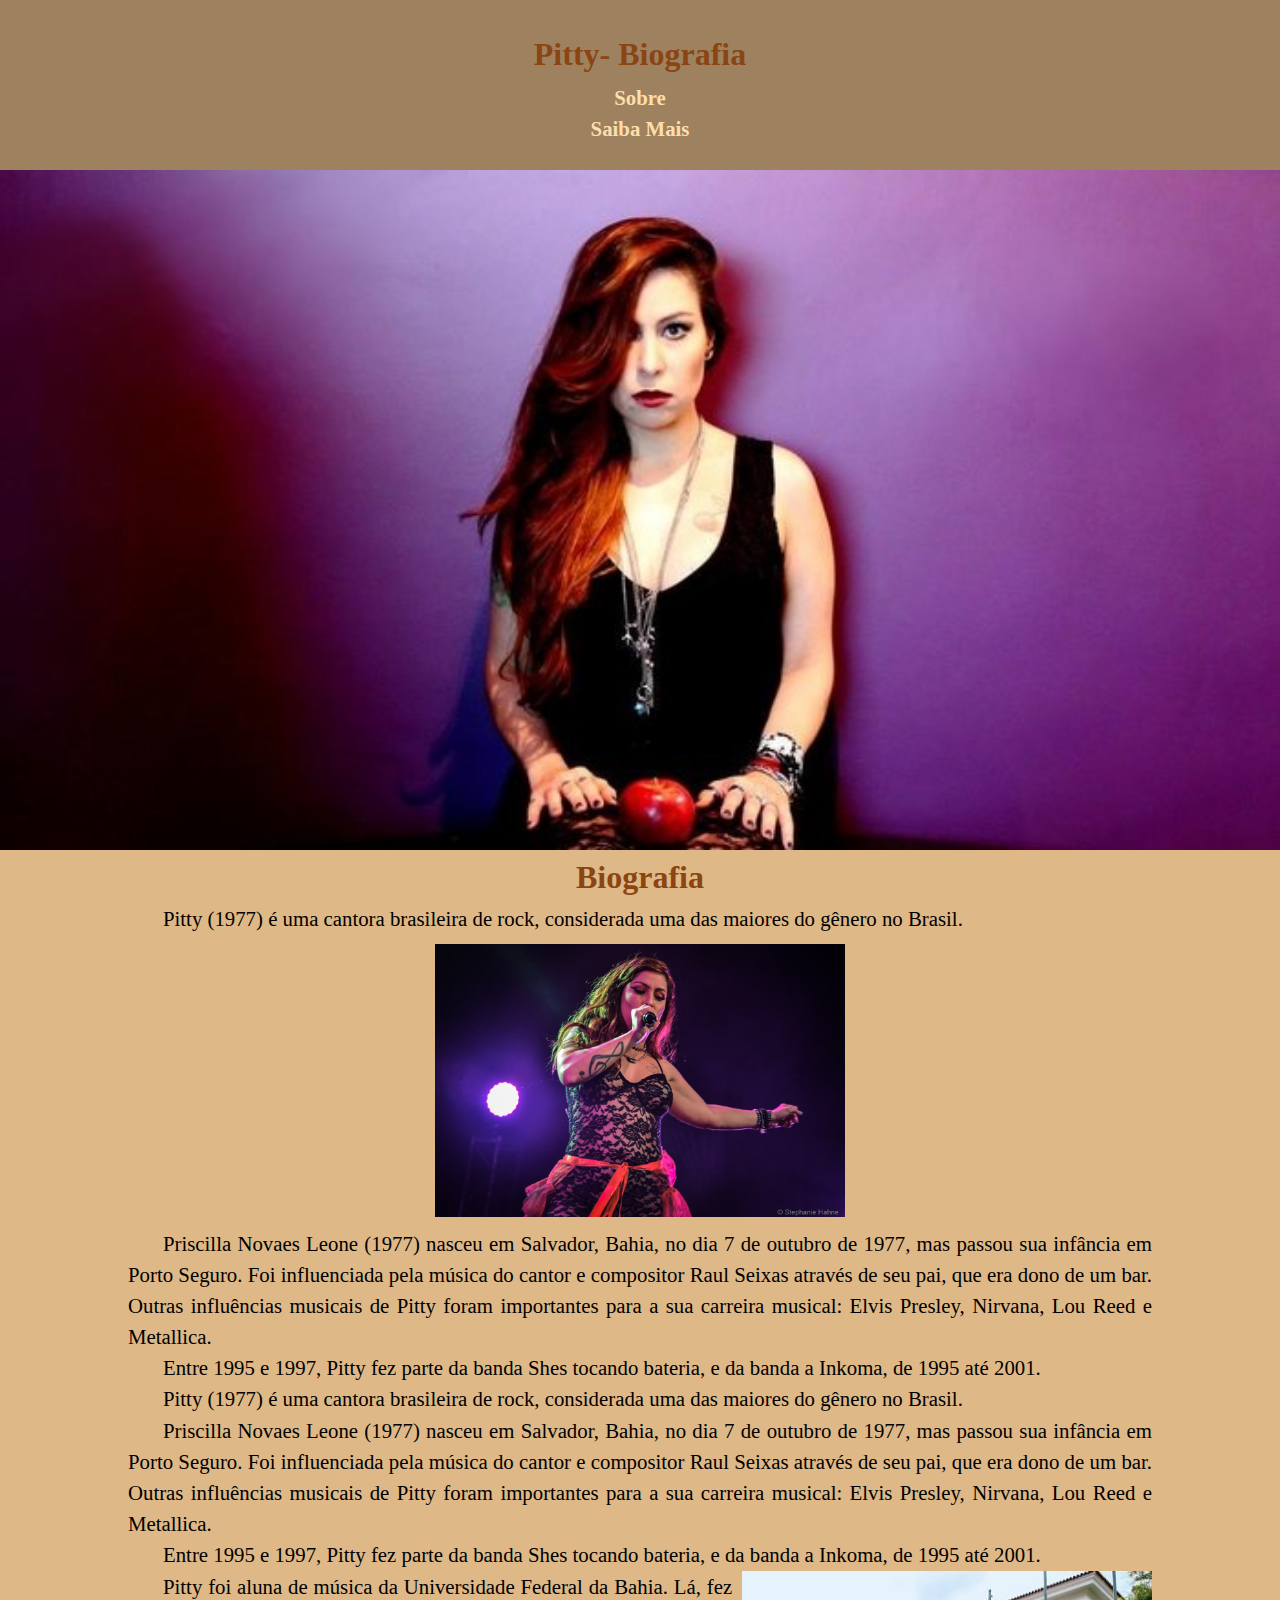
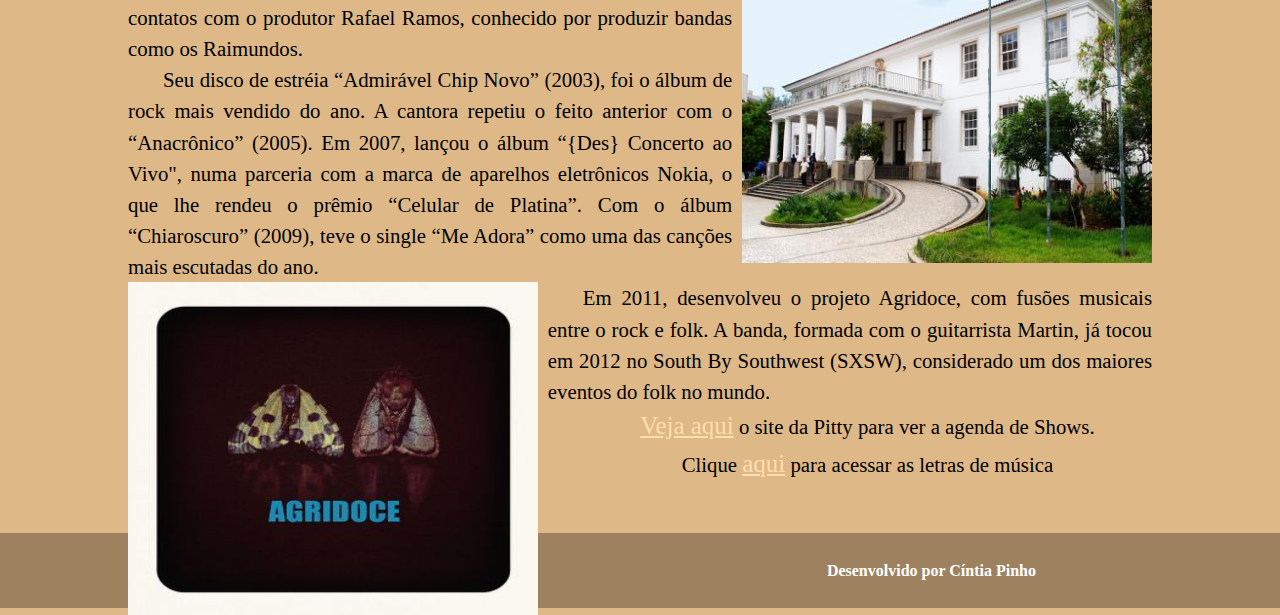
==== index.html @ f1aefda5 "autalizacaolink" ====
<html lang="pt-br">
    <head>
        <meta http-equiv="Content-Type" content="text/html;charset=UTF-8">
        <link rel="stylesheet" href="css/reset.css">
        <link rel="stylesheet" href="css/estilo.css">        
        <title>Pitty- Biografia</title>
    </head>
    <body>
        <header>
            <div class="menu">
                <div class="logo"> 
                    <h1>Pitty- Biografia</h1>
                </div>
                <div class="itens_menu">
                    <ul>                
                        <li><a href="#sobre">Sobre</a></li>
                        <li><a href="#veja_mais">Saiba Mais</a></li>
                    </ul>
                </div> 
            </div>                   
            <figure>
                <img class="img_topo" src="img/pitty1.jpg" alt="imagem da Pitty com fundo roxo">
            </figure>
        </header>
        <div class="container">
            <section id="sobre">
                <h1>Biografia</h1>
                <p>Pitty (1977) é uma cantora brasileira de rock, considerada uma das maiores do gênero no Brasil.</p>
                <figure id="foto">
                    <img class="img_corpo" src="img/pitty2.jpg" alt="pitty cantando">
                </figure>
                <p>Priscilla Novaes Leone (1977) nasceu em Salvador, Bahia, no dia 7 de outubro de 1977, mas passou sua infância em Porto Seguro. Foi influenciada pela música do cantor e compositor Raul Seixas através de seu pai, que era dono de um bar. Outras influências musicais de Pitty foram importantes para a sua carreira musical: Elvis Presley, Nirvana, Lou Reed e Metallica.</p>
                <p>Entre 1995 e 1997, Pitty fez parte da banda Shes tocando bateria, e da banda a Inkoma, de 1995 até 2001.</p>
                <p>Pitty (1977) é uma cantora brasileira de rock, considerada uma das maiores do gênero no Brasil.</p>
                <p>Priscilla Novaes Leone (1977) nasceu em Salvador, Bahia, no dia 7 de outubro de 1977, mas passou sua infância em Porto Seguro. Foi influenciada pela música do cantor e compositor Raul Seixas através de seu pai, que era dono de um bar. Outras influências musicais de Pitty foram importantes para a sua carreira musical: Elvis Presley, Nirvana, Lou Reed e Metallica.</p>
                <p>Entre 1995 e 1997, Pitty fez parte da banda Shes tocando bateria, e da banda a Inkoma, de 1995 até 2001.</p>
            </section>
            <section id="veja_mais">
                <figure id="foto">
                    <img class="img_direito" src="img/bahiafederal.jpg" alt="pitty cantando">
                </figure>
                <p>Pitty foi aluna de música da Universidade Federal da Bahia. Lá, fez contatos com o produtor Rafael Ramos, conhecido por produzir bandas como os Raimundos.</p>
                <p>Seu disco de estréia “Admirável Chip Novo” (2003), foi o álbum de rock mais vendido do ano. A cantora repetiu o feito anterior com o “Anacrônico” (2005). Em 2007, lançou o álbum “{Des} Concerto ao Vivo", numa parceria com a marca de aparelhos eletrônicos Nokia, o que lhe rendeu o prêmio “Celular de Platina”. Com o álbum “Chiaroscuro” (2009), teve o single “Me Adora” como uma das canções mais escutadas do ano.</p>
                <figure id="foto">
                    <img class="img_esquerdo" src="img/Agridoce.jpg" alt="pitty cantando">
                </figure>
                <p>Em 2011, desenvolveu o projeto Agridoce, com fusões musicais entre o rock e folk. A banda, formada com o guitarrista Martin, já tocou em 2012 no South By Southwest (SXSW), considerado um dos maiores eventos do folk no mundo.</p>
                <p class="center"><a href="https://www.pitty.com.br/">Veja aqui</a> o site da Pitty para ver a agenda de Shows.</p>
                <p class="center">                    
                    Clique <a href="letras.html">aqui</a> para acessar as letras de música
                </p>
            </section>
        </div>
    <footer>
        <p class="center">Desenvolvido por Cíntia Pinho</p>
    </footer>
    </body>    
</html>
---- css/estilo.css ----
html{
    scroll-behavior: smooth;
}

.menu{
    background-color: rgba(9, 7, 6, 0.3);       
    padding: 2%;
}

.itens_menu{
    text-align: center;
    line-height: 1.5;
}

.itens_menu a:link, .itens_menu a:visited{

    color: #FFDEAD;
    font-weight: bolder;
    font-size: 1.3em;
    text-decoration: none;
}

.itens_menu a:hover{
        padding: 0.8%;
        background-color: rgba(9, 7, 6, 0.3);
}

.itens_menu a:active {
    color: black;
}

#veja_mais a:link, #veja_mais a:visited{

    color: #FFDEAD;
    font-size: 1.2em;
    
}

body{
    background-color: #DEB887;
}

figure{

    text-align: center;
    

}

h1{
    color: #8B4513;
    font-size: 2em;
    padding-top: 1%;
    padding-bottom: 1%;
    font-weight: bold;
}

.img_topo{
    width: 100%;
    
}

.img_corpo{
    width: 40%;
    margin-top: 1%;
    margin-bottom: 1%;
}

.container{
    width: 80%;
    margin: auto;
}

.img_direito{
    float: right;
    width: 40%;
    padding-left: 1%;
}

.img_esquerdo{
    float: left;
    width: 40%;
    height: 37%;
    padding-right: 1%;
}

h1{
    text-align: center;
}

p{

font-size: 1.3em;
text-align: justify;
text-indent:35px;
line-height: 1.5;
}

.parag_letras > p{
    font-size: 1em;
    text-align: center;

}

.botao{
    width: 130px;
    height: 20px;
    background-color: black;
    padding: 1%;
    margin: auto;  
    margin-bottom: 2%; 
    margin-top: 2%;
}
footer{
    background-color: rgba(9, 7, 6, 0.3);
    padding-top: 2%;
    padding-bottom: 2%;
    margin-top: 4%;
}
footer p{    
    color: #fff;
    font-weight: bold;
    font-size: 1em;
}
.center{
    text-align: center;    
}
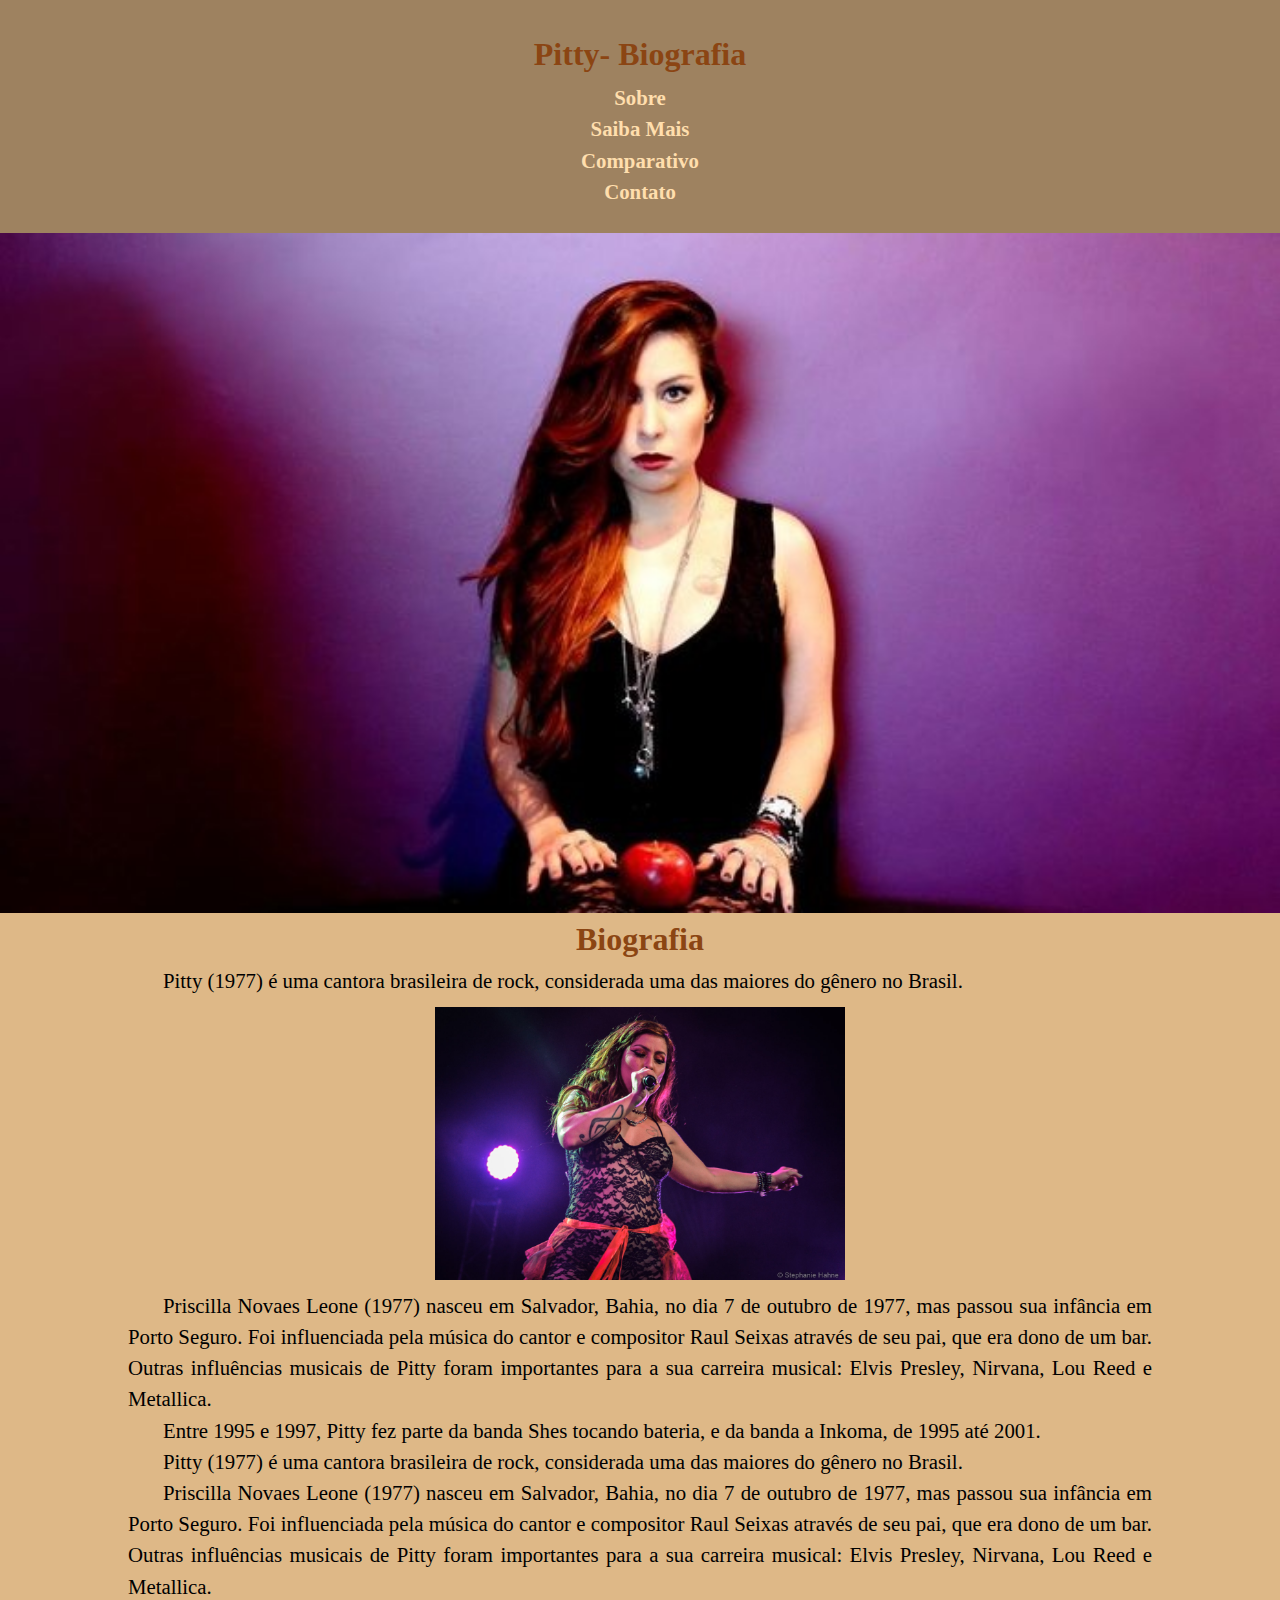
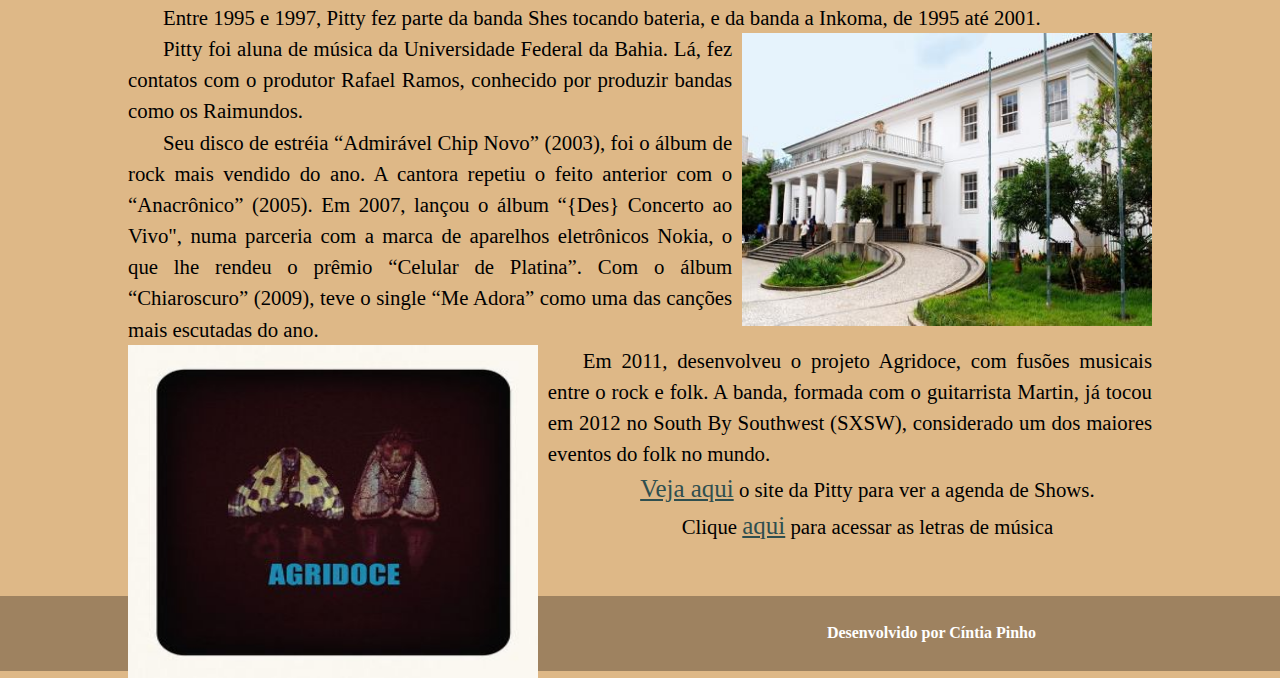
==== commit 70b2240d: "novas paginas" ====
--- a/index.html
+++ b/index.html
@@ -11,12 +11,14 @@
                 <div class="logo"> 
                     <h1>Pitty- Biografia</h1>
                 </div>
-                <div class="itens_menu">
+                <nav class="itens_menu">
                     <ul>                
                         <li><a href="#sobre">Sobre</a></li>
                         <li><a href="#veja_mais">Saiba Mais</a></li>
+                        <li><a href="tabela.html">Comparativo</a></li>
+                        <li><a href="contato.html">Contato</a></li>
                     </ul>
-                </div> 
+                </nav>  
             </div>                   
             <figure>
                 <img class="img_topo" src="img/pitty1.jpg" alt="imagem da Pitty com fundo roxo">
--- a/css/estilo.css
+++ b/css/estilo.css
@@ -22,8 +22,8 @@
 }
 
 .itens_menu a:hover{
-        padding: 0.8%;
-        background-color: rgba(9, 7, 6, 0.3);
+    padding: 0.8%;
+    background-color: rgba(9, 7, 6, 0.3);
 }
 
 .itens_menu a:active {
@@ -32,9 +32,12 @@
 
 #veja_mais a:link, #veja_mais a:visited{
 
-    color: #FFDEAD;
+    color: #2F4F4F;
     font-size: 1.2em;
     
+}
+#veja_mais a:hover{
+    color: #FFDEAD ;
 }
 
 body{
@@ -103,14 +106,35 @@
 
 }
 
-.botao{
+.botao {
     width: 130px;
     height: 20px;
-    background-color: black;
+    background-color:  rgba(9, 7, 6, 0.3);
     padding: 1%;
     margin: auto;  
     margin-bottom: 2%; 
     margin-top: 2%;
+    
+}
+
+.botao a:link, .botao a:visited {
+    color:	#2F4F4F;
+    text-decoration:none;
+    font-weight: bolder;
+
+
+}
+
+.botao a:hover{
+    color: black;
+    font-weight: bold;
+
+}
+
+.botao:hover {  
+    background-color: #FFDEAD;
+    color: black;
+    
 }
 footer{
     background-color: rgba(9, 7, 6, 0.3);
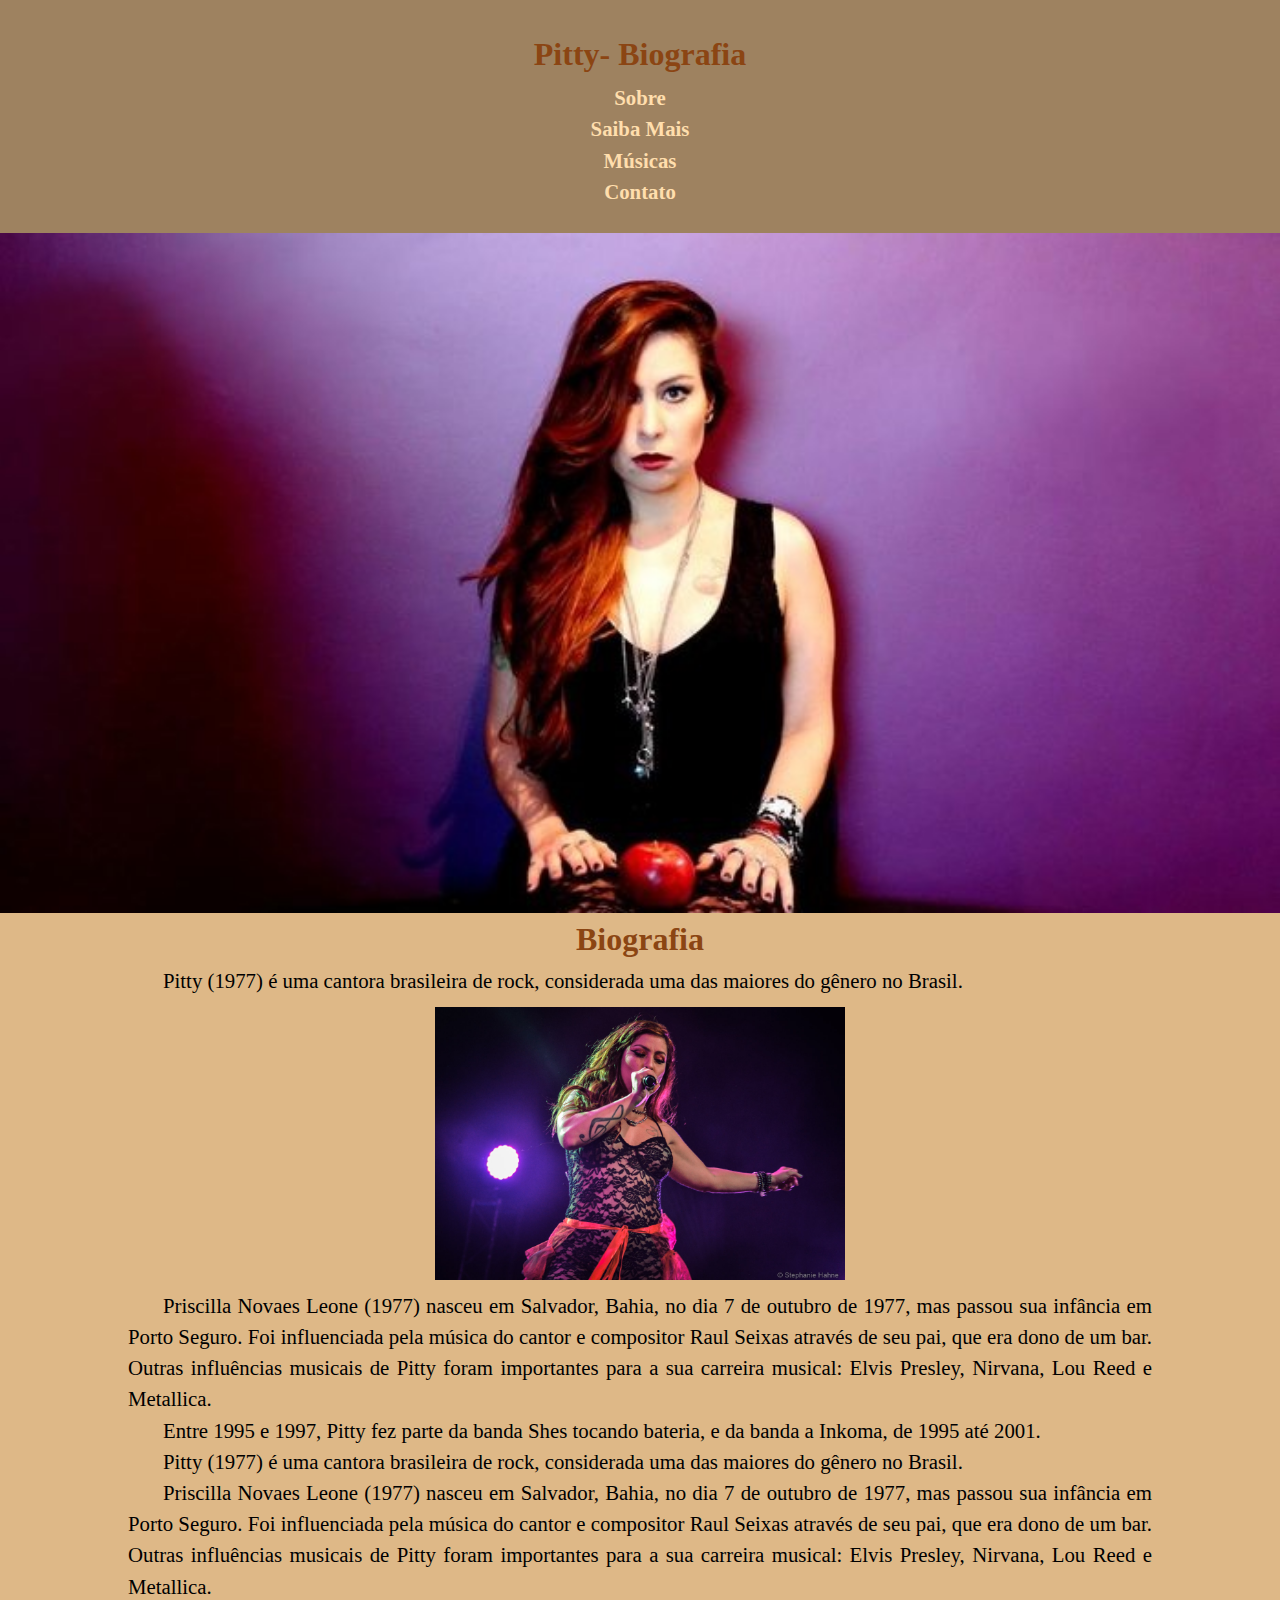
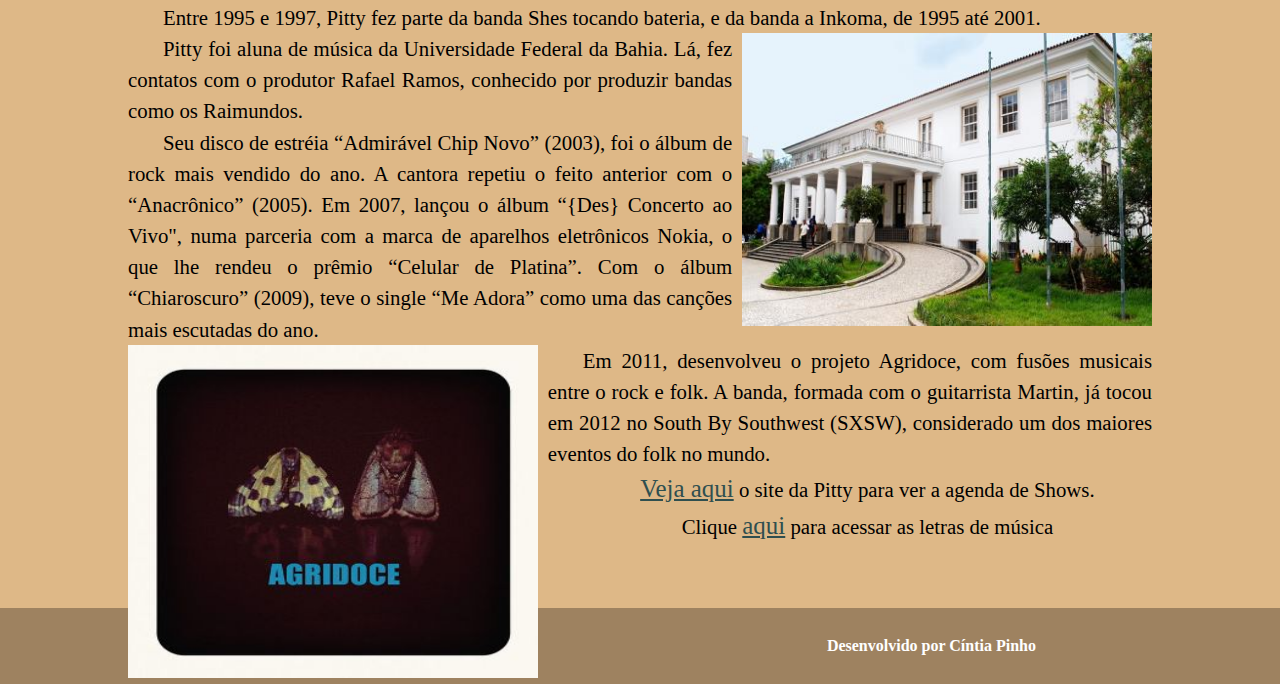
==== commit 3c121c21: "tabela" ====
--- a/index.html
+++ b/index.html
@@ -15,7 +15,7 @@
                     <ul>                
                         <li><a href="#sobre">Sobre</a></li>
                         <li><a href="#veja_mais">Saiba Mais</a></li>
-                        <li><a href="tabela.html">Comparativo</a></li>
+                        <li><a href="tabela.html">Músicas</a></li>
                         <li><a href="contato.html">Contato</a></li>
                     </ul>
                 </nav>  
--- a/css/estilo.css
+++ b/css/estilo.css
@@ -140,7 +140,7 @@
     background-color: rgba(9, 7, 6, 0.3);
     padding-top: 2%;
     padding-bottom: 2%;
-    margin-top: 4%;
+    margin-top: 5%;
 }
 footer p{    
     color: #fff;
@@ -151,6 +151,18 @@
     text-align: center;    
 }
 
+table{
+    border-collapse: collapse;
+    width: 100%;
+}
+
+td, th {
+    border: 10px ridge #8B4513; 
+    padding-top: 1% ;   
+    padding-bottom: 1%;
+
+}
 
 
 
+
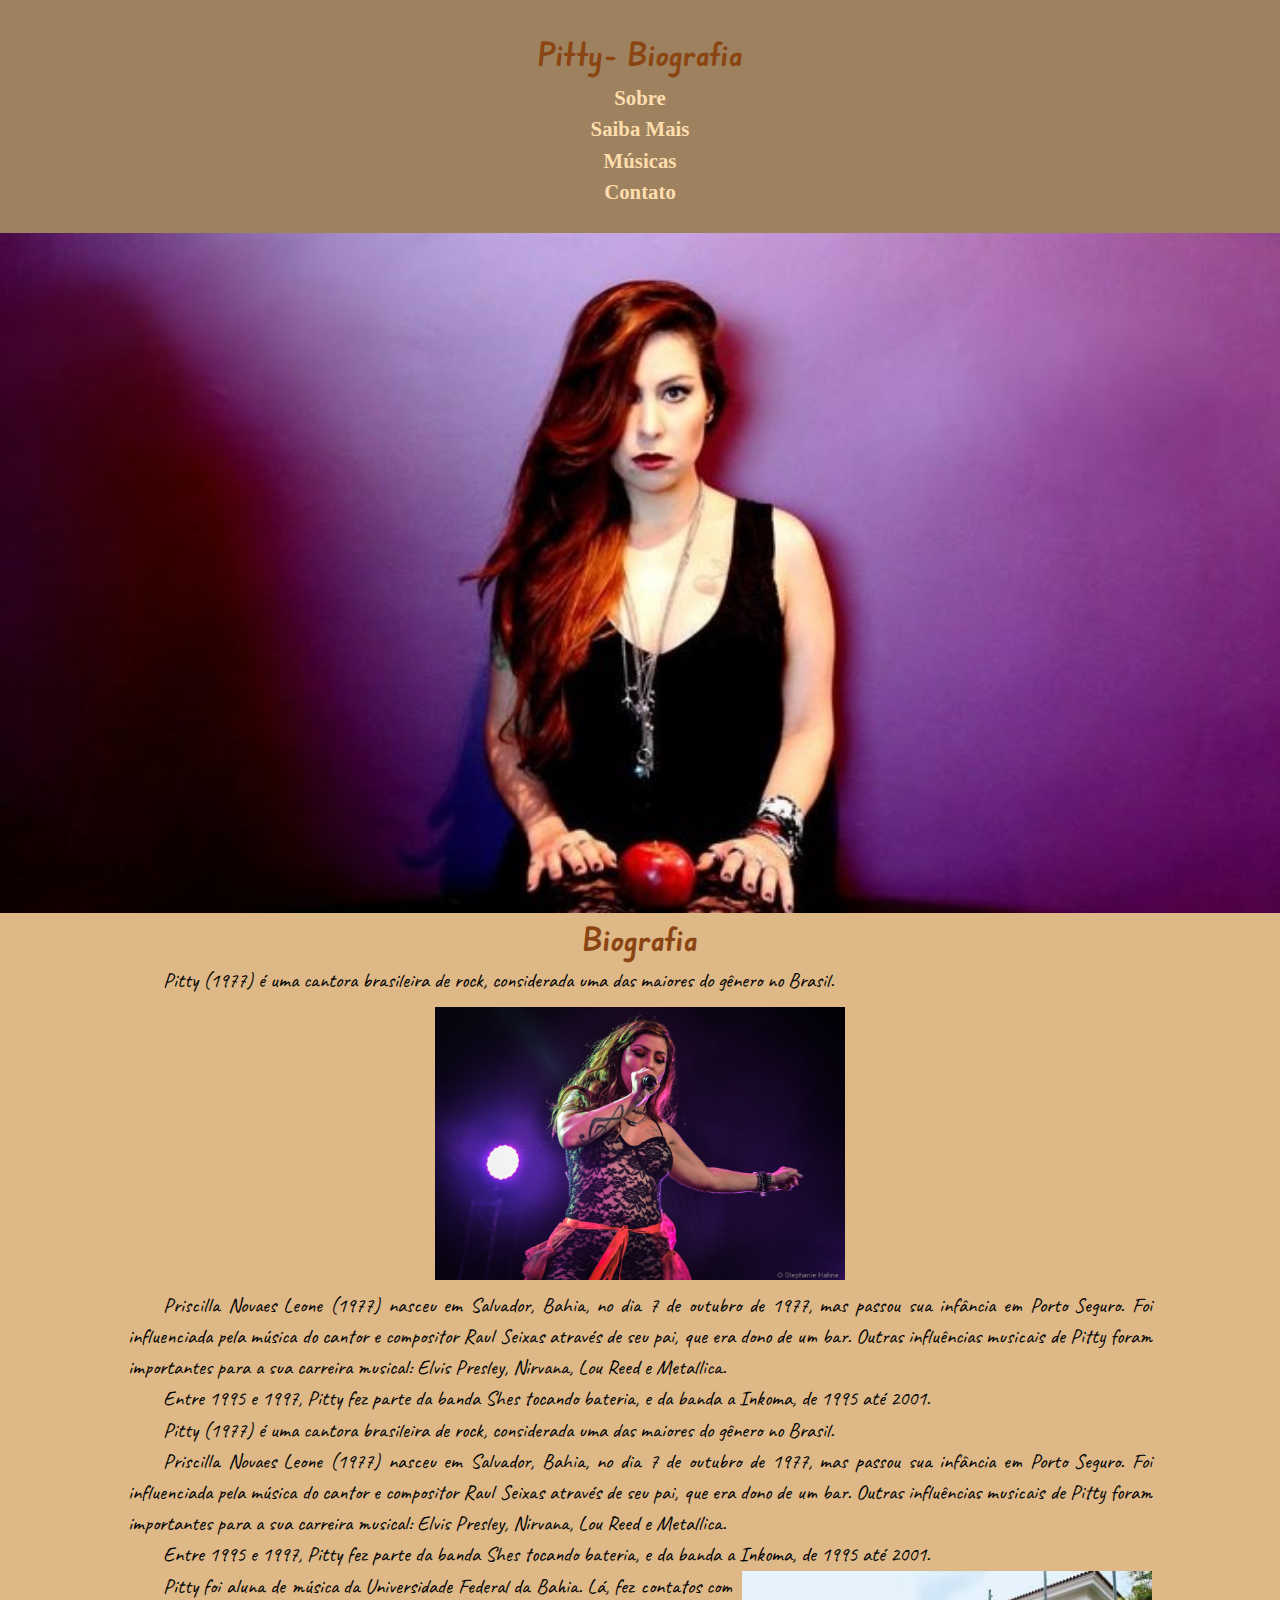
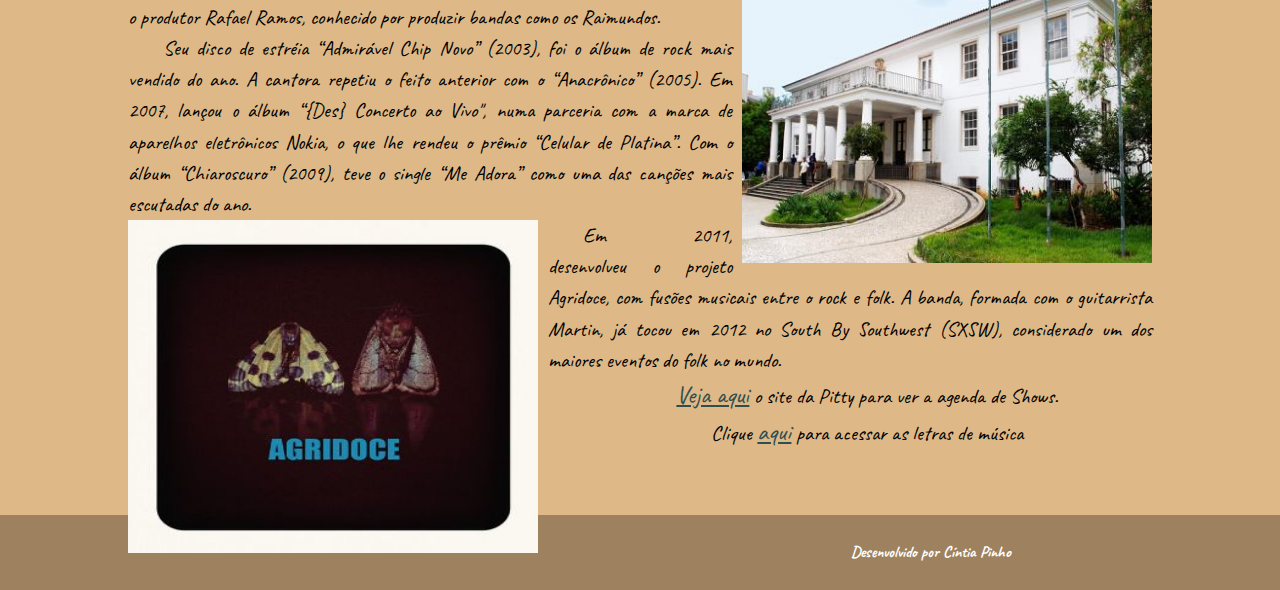
==== commit e4810296: "Add files via upload" ====
--- a/index.html
+++ b/index.html
@@ -2,7 +2,10 @@
     <head>
         <meta http-equiv="Content-Type" content="text/html;charset=UTF-8">
         <link rel="stylesheet" href="css/reset.css">
-        <link rel="stylesheet" href="css/estilo.css">        
+        <link rel="stylesheet" href="css/estilo.css"> 
+        <link rel="shortcut icon" href="img/favicon.ico" type="image/x-icon">     
+        <link href="https://fonts.googleapis.com/css2?family=Edu+NSW+ACT+Foundation&display=swap" rel="stylesheet">  
+        <link href="https://fonts.googleapis.com/css2?family=Caveat&family=Edu+NSW+ACT+Foundation&display=swap" rel="stylesheet">
         <title>Pitty- Biografia</title>
     </head>
     <body>
--- a/css/estilo.css
+++ b/css/estilo.css
@@ -2,6 +2,8 @@
 html{
     scroll-behavior: smooth;
 }
+
+
 
 .menu{
     background-color: rgba(9, 7, 6, 0.3);       
@@ -57,6 +59,7 @@
     padding-top: 1%;
     padding-bottom: 1%;
     font-weight: bold;
+    font-family: 'Edu NSW ACT Foundation', cursive;
 }
 
 .img_topo{
@@ -98,6 +101,7 @@
 text-align: justify;
 text-indent:35px;
 line-height: 1.5;
+font-family: 'Caveat', cursive;
 }
 
 .parag_letras > p{
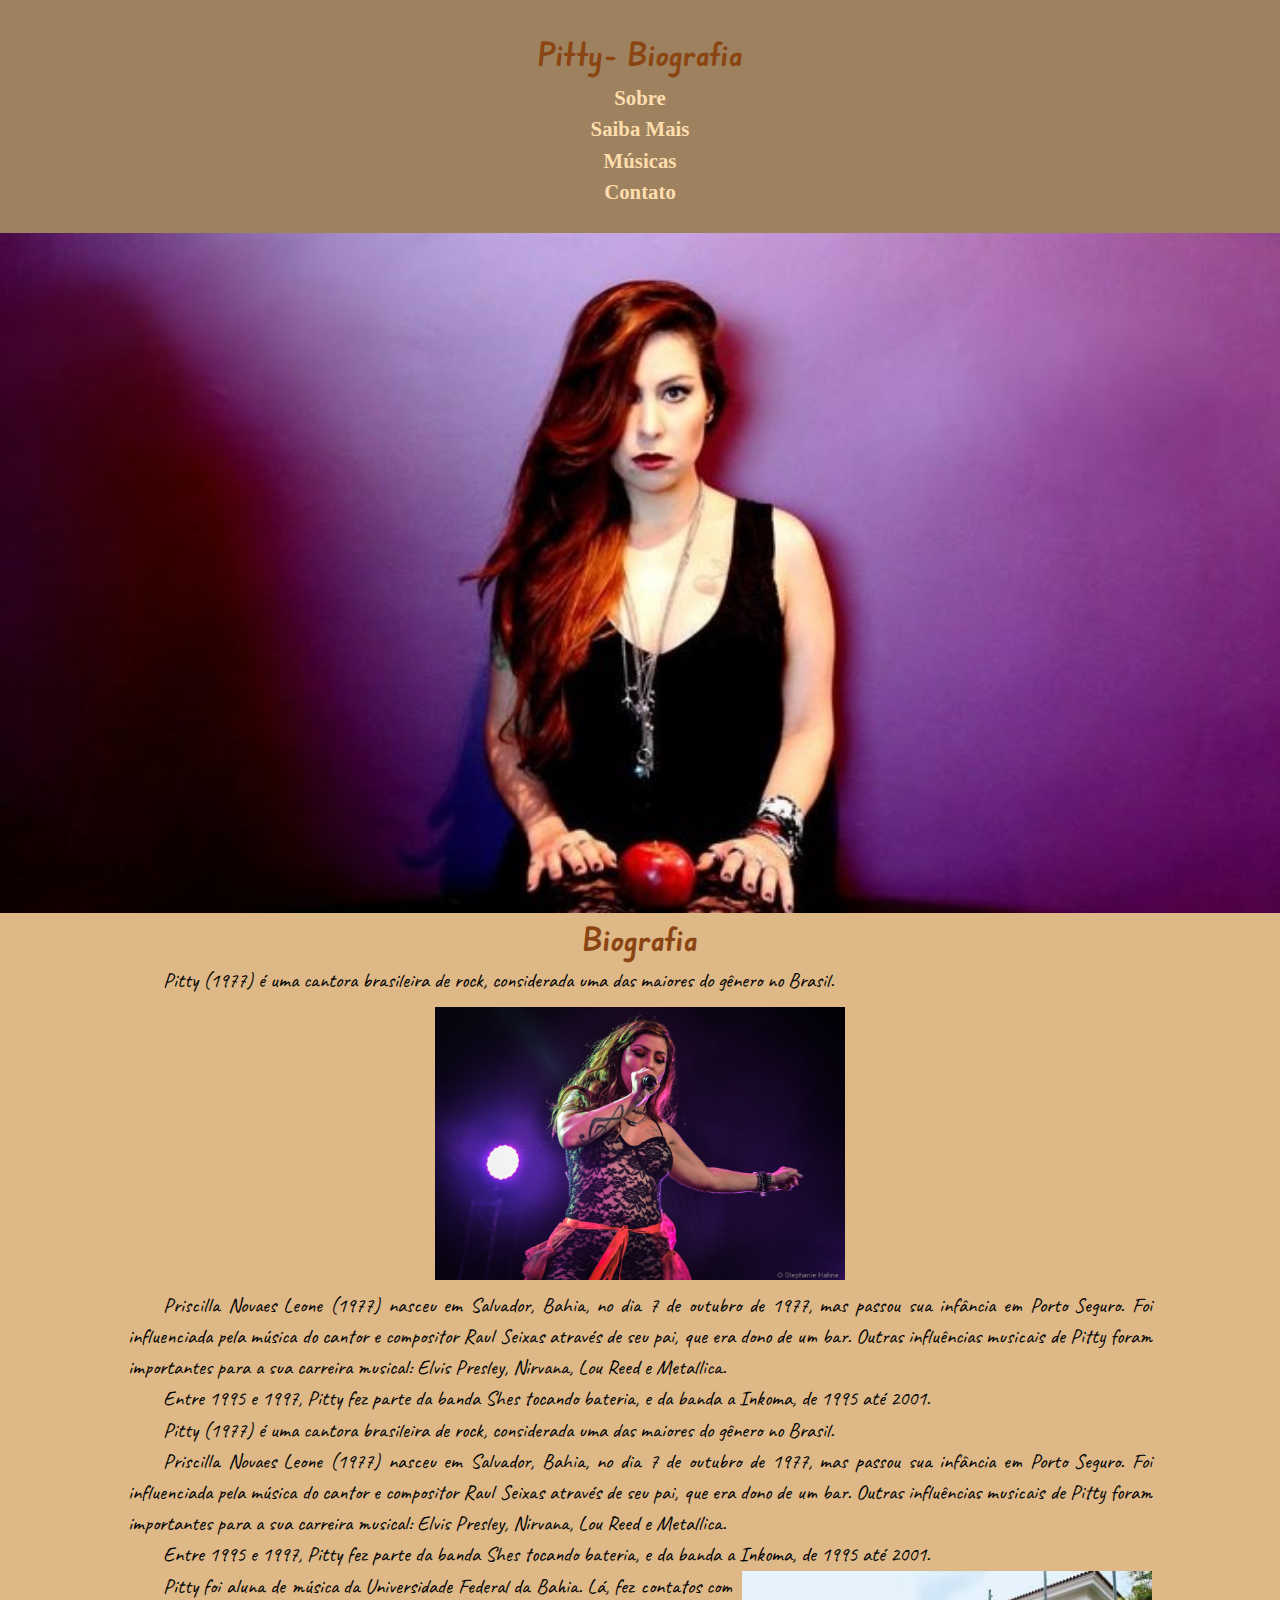
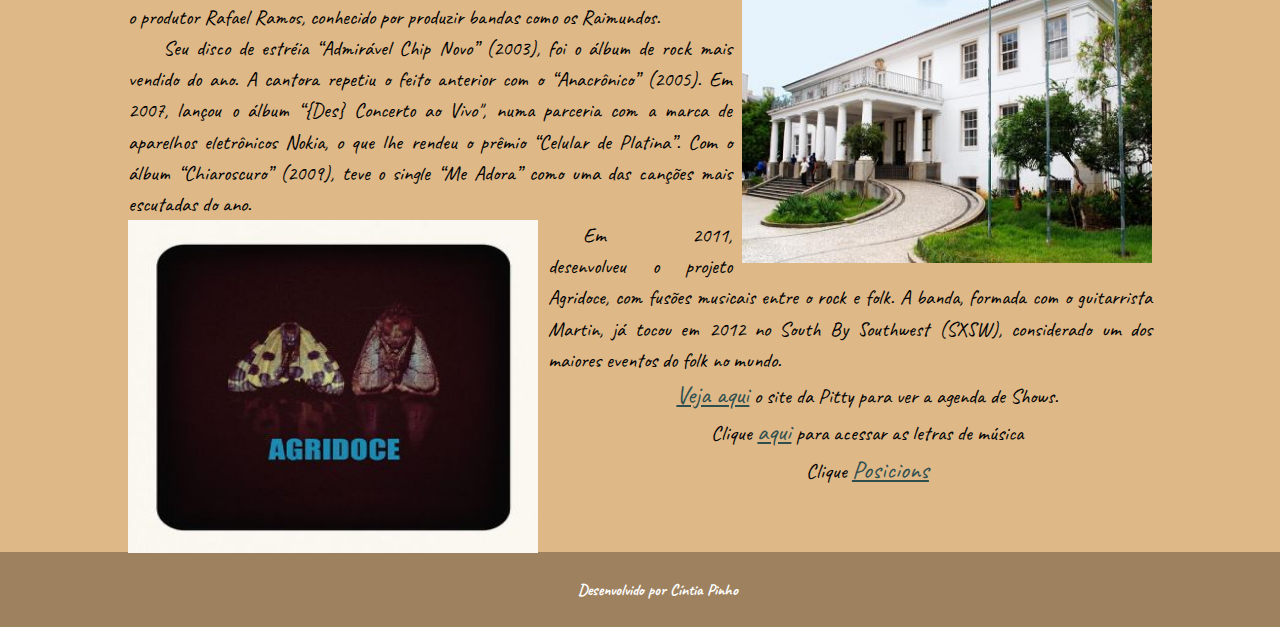
==== commit 6b2406af: "Add files via upload" ====
--- a/index.html
+++ b/index.html
@@ -54,6 +54,9 @@
                 <p class="center">                    
                     Clique <a href="letras.html">aqui</a> para acessar as letras de música
                 </p>
+                <p class="center">                    
+                    Clique <a href="tiposcss.html">Posicions</a> 
+                </p>
             </section>
         </div>
     <footer>
--- a/css/estilo.css
+++ b/css/estilo.css
@@ -1,172 +1,271 @@
-
-html{
-    scroll-behavior: smooth;
-}
-
-
-
-.menu{
-    background-color: rgba(9, 7, 6, 0.3);       
-    padding: 2%;
-}
-
-.itens_menu{
-    text-align: center;
-    line-height: 1.5;
-}
-
-.itens_menu a:link, .itens_menu a:visited{
-
-    color: #FFDEAD;
-    font-weight: bolder;
-    font-size: 1.3em;
-    text-decoration: none;
-}
-
-.itens_menu a:hover{
-    padding: 0.8%;
-    background-color: rgba(9, 7, 6, 0.3);
-}
-
-.itens_menu a:active {
-    color: black;
-}
-
-#veja_mais a:link, #veja_mais a:visited{
-
-    color: #2F4F4F;
-    font-size: 1.2em;
-    
-}
-#veja_mais a:hover{
-    color: #FFDEAD ;
-}
-
-body{
-    background-color: #DEB887;
-}
-
-figure{
-
-    text-align: center;
-    
-
-}
-
-h1{
-    color: #8B4513;
-    font-size: 2em;
-    padding-top: 1%;
-    padding-bottom: 1%;
-    font-weight: bold;
-    font-family: 'Edu NSW ACT Foundation', cursive;
-}
-
-.img_topo{
-    width: 100%;
-    
-}
-
-.img_corpo{
-    width: 40%;
-    margin-top: 1%;
-    margin-bottom: 1%;
-}
-
-.container{
-    width: 80%;
-    margin: auto;
-}
-
-.img_direito{
-    float: right;
-    width: 40%;
-    padding-left: 1%;
-}
-
-.img_esquerdo{
-    float: left;
-    width: 40%;
-    height: 37%;
-    padding-right: 1%;
-}
-
-h1{
-    text-align: center;
-}
-
-p{
-
-font-size: 1.3em;
-text-align: justify;
-text-indent:35px;
-line-height: 1.5;
-font-family: 'Caveat', cursive;
-}
-
-.parag_letras > p{
-    font-size: 1em;
-    text-align: center;
-
-}
-
-.botao {
-    width: 130px;
-    height: 20px;
-    background-color:  rgba(9, 7, 6, 0.3);
-    padding: 1%;
-    margin: auto;  
-    margin-bottom: 2%; 
-    margin-top: 2%;
-    
-}
-
-.botao a:link, .botao a:visited {
-    color:	#2F4F4F;
-    text-decoration:none;
-    font-weight: bolder;
-
-
-}
-
-.botao a:hover{
-    color: black;
-    font-weight: bold;
-
-}
-
-.botao:hover {  
-    background-color: #FFDEAD;
-    color: black;
-    
-}
-footer{
-    background-color: rgba(9, 7, 6, 0.3);
-    padding-top: 2%;
-    padding-bottom: 2%;
-    margin-top: 5%;
-}
-footer p{    
-    color: #fff;
-    font-weight: bold;
-    font-size: 1em;
-}
-.center{
-    text-align: center;    
-}
-
-table{
-    border-collapse: collapse;
-    width: 100%;
-}
-
-td, th {
-    border: 10px ridge #8B4513; 
-    padding-top: 1% ;   
-    padding-bottom: 1%;
-
-}
-
-
-
-
+
+html{
+    scroll-behavior: smooth;
+}
+
+
+
+.menu{
+    background-color: rgba(9, 7, 6, 0.3);       
+    padding: 2%;
+}
+
+.itens_menu{
+    text-align: center;
+    line-height: 1.5;
+}
+
+.itens_menu a:link, .itens_menu a:visited{
+
+    color: #FFDEAD;
+    font-weight: bolder;
+    font-size: 1.3em;
+    text-decoration: none;
+}
+
+.itens_menu a:hover{
+    padding: 0.8%;
+    background-color: rgba(9, 7, 6, 0.3);
+}
+
+.itens_menu a:active {
+    color: black;
+}
+
+#veja_mais a:link, #veja_mais a:visited{
+
+    color: #2F4F4F;
+    font-size: 1.2em;
+    
+}
+#veja_mais a:hover{
+    color: #FFDEAD ;
+}
+
+body{
+    background-color: #DEB887;
+}
+
+figure{
+
+    text-align: center;
+    
+
+}
+
+h1{
+    color: #8B4513;
+    font-size: 2em;
+    padding-top: 1%;
+    padding-bottom: 1%;
+    font-weight: bold;
+    font-family: 'Edu NSW ACT Foundation', cursive;
+}
+
+.img_topo{
+    width: 100%;
+    
+}
+
+.img_corpo{
+    width: 40%;
+    margin-top: 1%;
+    margin-bottom: 1%;
+}
+
+.container{
+    width: 80%;
+    margin: auto;
+}
+
+.img_direito{
+    float: right;
+    width: 40%;
+    padding-left: 1%;
+}
+
+.img_esquerdo{
+    float: left;
+    width: 40%;
+    height: 37%;
+    padding-right: 1%;
+}
+
+h1{
+    text-align: center;
+}
+
+p{
+
+font-size: 1.3em;
+text-align: justify;
+text-indent:35px;
+line-height: 1.5;
+font-family: 'Caveat', cursive;
+}
+
+.parag_letras > p{
+    font-size: 1em;
+    text-align: center;
+
+}
+
+.botao {
+    width: 130px;
+    height: 20px;
+    background-color:  rgba(9, 7, 6, 0.3);
+    padding: 1%;
+    margin: auto;  
+    margin-bottom: 2%; 
+    margin-top: 2%;
+    
+}
+
+.botao a:link, .botao a:visited {
+    color:	#2F4F4F;
+    text-decoration:none;
+    font-weight: bolder;
+
+
+}
+
+.botao a:hover{
+    color: black;
+    font-weight: bold;
+
+}
+
+.botao:hover {  
+    background-color: #FFDEAD;
+    color: black;
+    
+}
+footer{
+    background-color: rgba(9, 7, 6, 0.3);
+    padding-top: 2%;
+    padding-bottom: 2%;
+    margin-top: 5%;
+}
+footer p{    
+    color: #fff;
+    font-weight: bold;
+    font-size: 1em;
+}
+.center{
+    text-align: center;    
+}
+
+table{
+    border-collapse: collapse;
+    width: 100%;
+}
+
+th{
+    font-size: 1.5em;
+    color: #8B4513; 
+    font-weight: bold;
+
+}
+
+td, th {
+    border: 3px dashed #8B4513; 
+    padding-top: 1% ;   
+    padding-bottom: 1%;
+    text-align: center;
+
+}
+
+td:first-child { 
+    width: 30%;  
+}
+td:first-child + td {  
+    width: 70%; 
+}
+
+audio{
+    width: 60%;
+    
+}
+
+audio::-webkit-media-controls-play-button,
+audio::-webkit-media-controls-panel {
+  background-color: #8B4513;  
+}
+
+form{
+    box-sizing: border-box;
+    font-family: 'Edu NSW ACT Foundation', cursive;
+}
+
+input[type=text], select, input[type=tel], input[type=email], input[type=date], textarea{
+    padding: 12px 20px;
+    margin: 8px 0;
+    border: 1px solid #ccc;
+    border-radius: 25px;
+    width: 80%;
+    font-family: 'Edu NSW ACT Foundation', cursive;
+    
+  }
+
+label{
+    width: 50%;
+    display: inline-block;
+    font-family: 'Edu NSW ACT Foundation', cursive;
+    
+}
+
+
+.form{
+    background-color:rgba(9, 7, 6, 0.3) ;
+    border-radius: 15px;
+    padding: 20px;
+    font-family: 'Edu NSW ACT Foundation', cursive;
+    
+}
+
+.col-25{
+    width: 25%;
+    float: left;
+}
+
+.col-75{
+    width: 75%;
+    float: left;
+}
+
+.row:after {
+    content: "";
+    display: table;
+    clear: both;
+  }
+
+  input[type=submit] {
+    background-color: rgba(9, 7, 6, 0.3);
+    color: white;
+    padding: 12px 20px;
+    border: none;
+    border-radius: 4px;
+    cursor: pointer;
+    float: right;
+  }
+
+  input[type=submit]:hover {
+    background-color: black;
+    font-weight: bolder;
+  }
+
+  
+  @media screen and (max-width: 400px) {
+
+    .col-25, .col-75, input[type=submit]{
+            width: 100%;
+            margin-top: 0;
+
+    }
+
+    .form{
+        background-color: rgba(9, 7, 6, 0.6);
+    }
+   
+    
+  }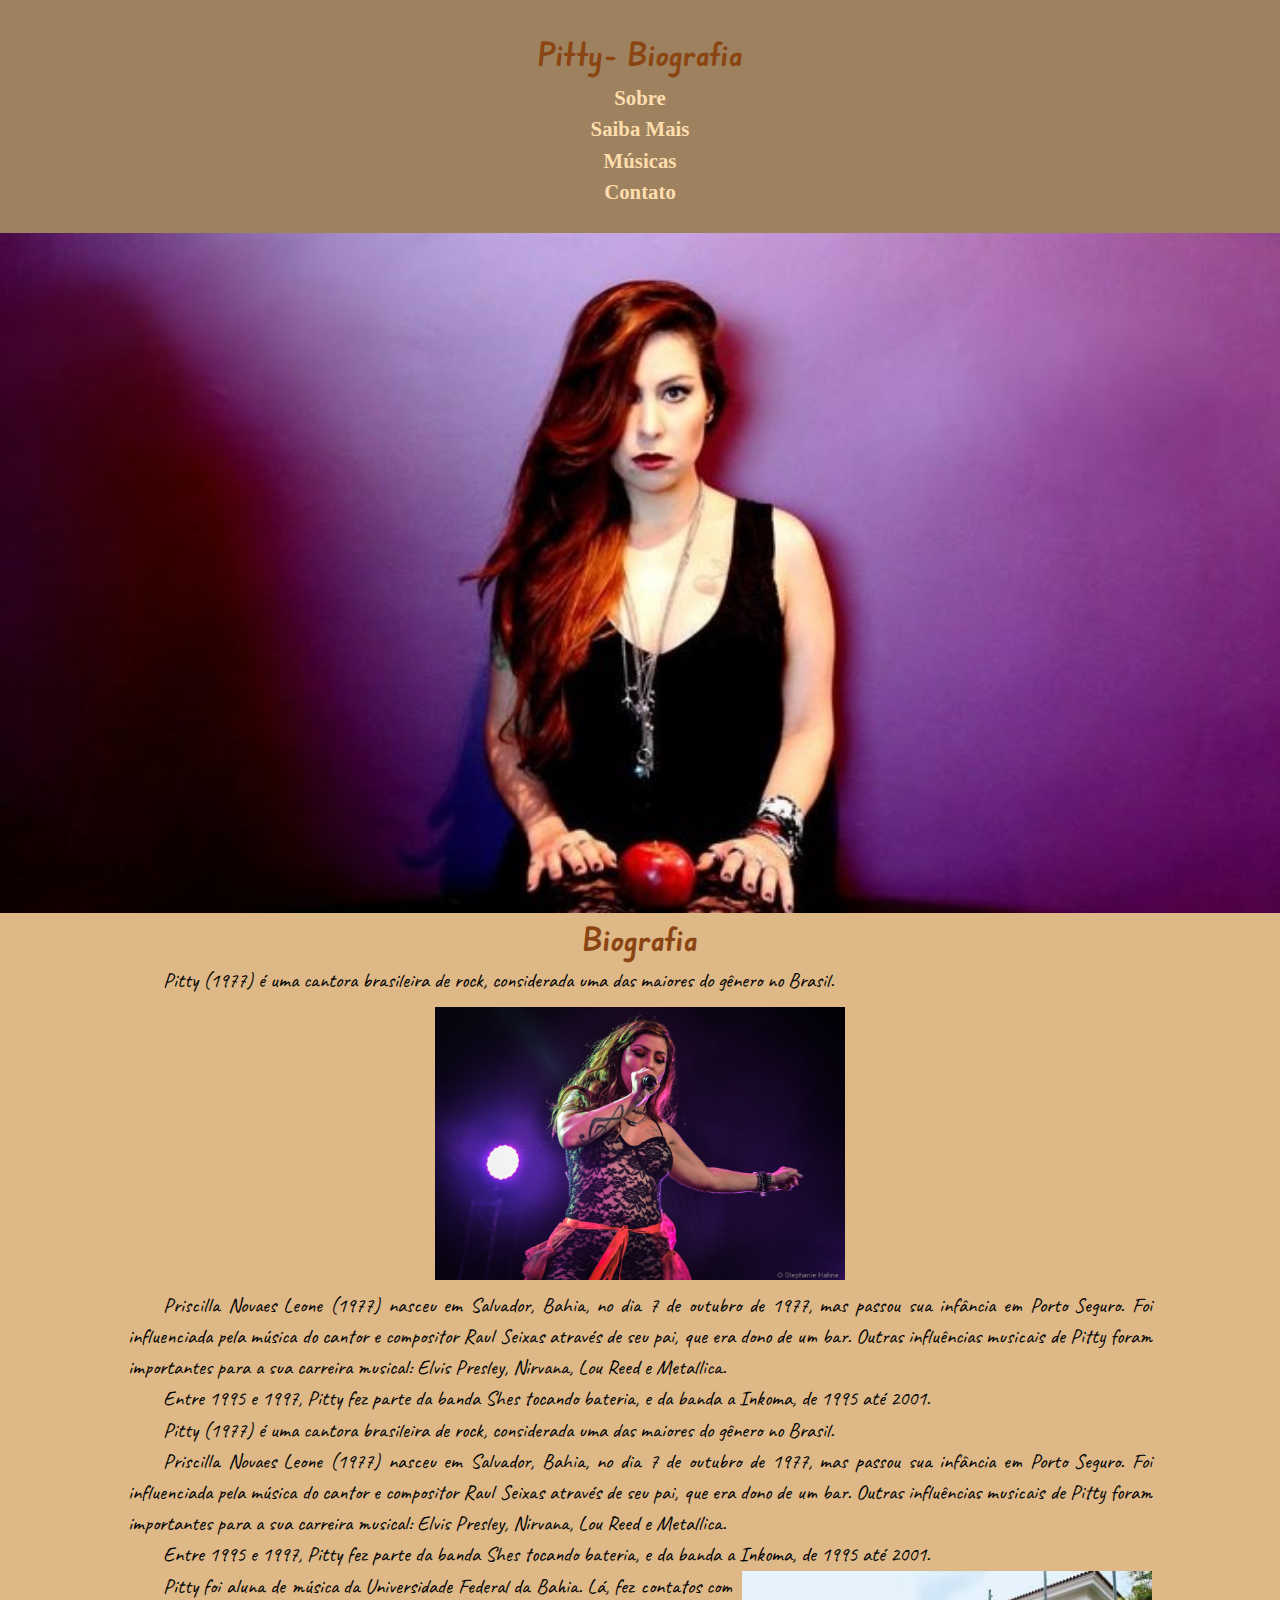
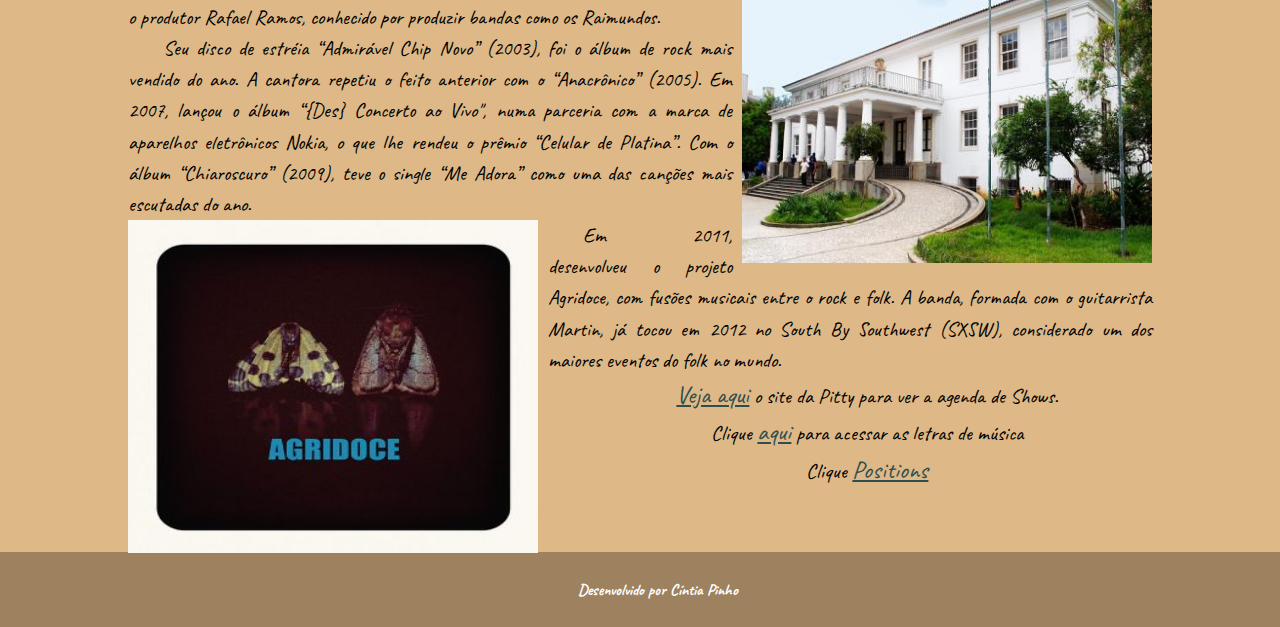
==== commit 34563501: "Update index.html" ====
--- a/index.html
+++ b/index.html
@@ -55,7 +55,7 @@
                     Clique <a href="letras.html">aqui</a> para acessar as letras de música
                 </p>
                 <p class="center">                    
-                    Clique <a href="tiposcss.html">Posicions</a> 
+                    Clique <a href="tiposcss.html">Positions</a> 
                 </p>
             </section>
         </div>
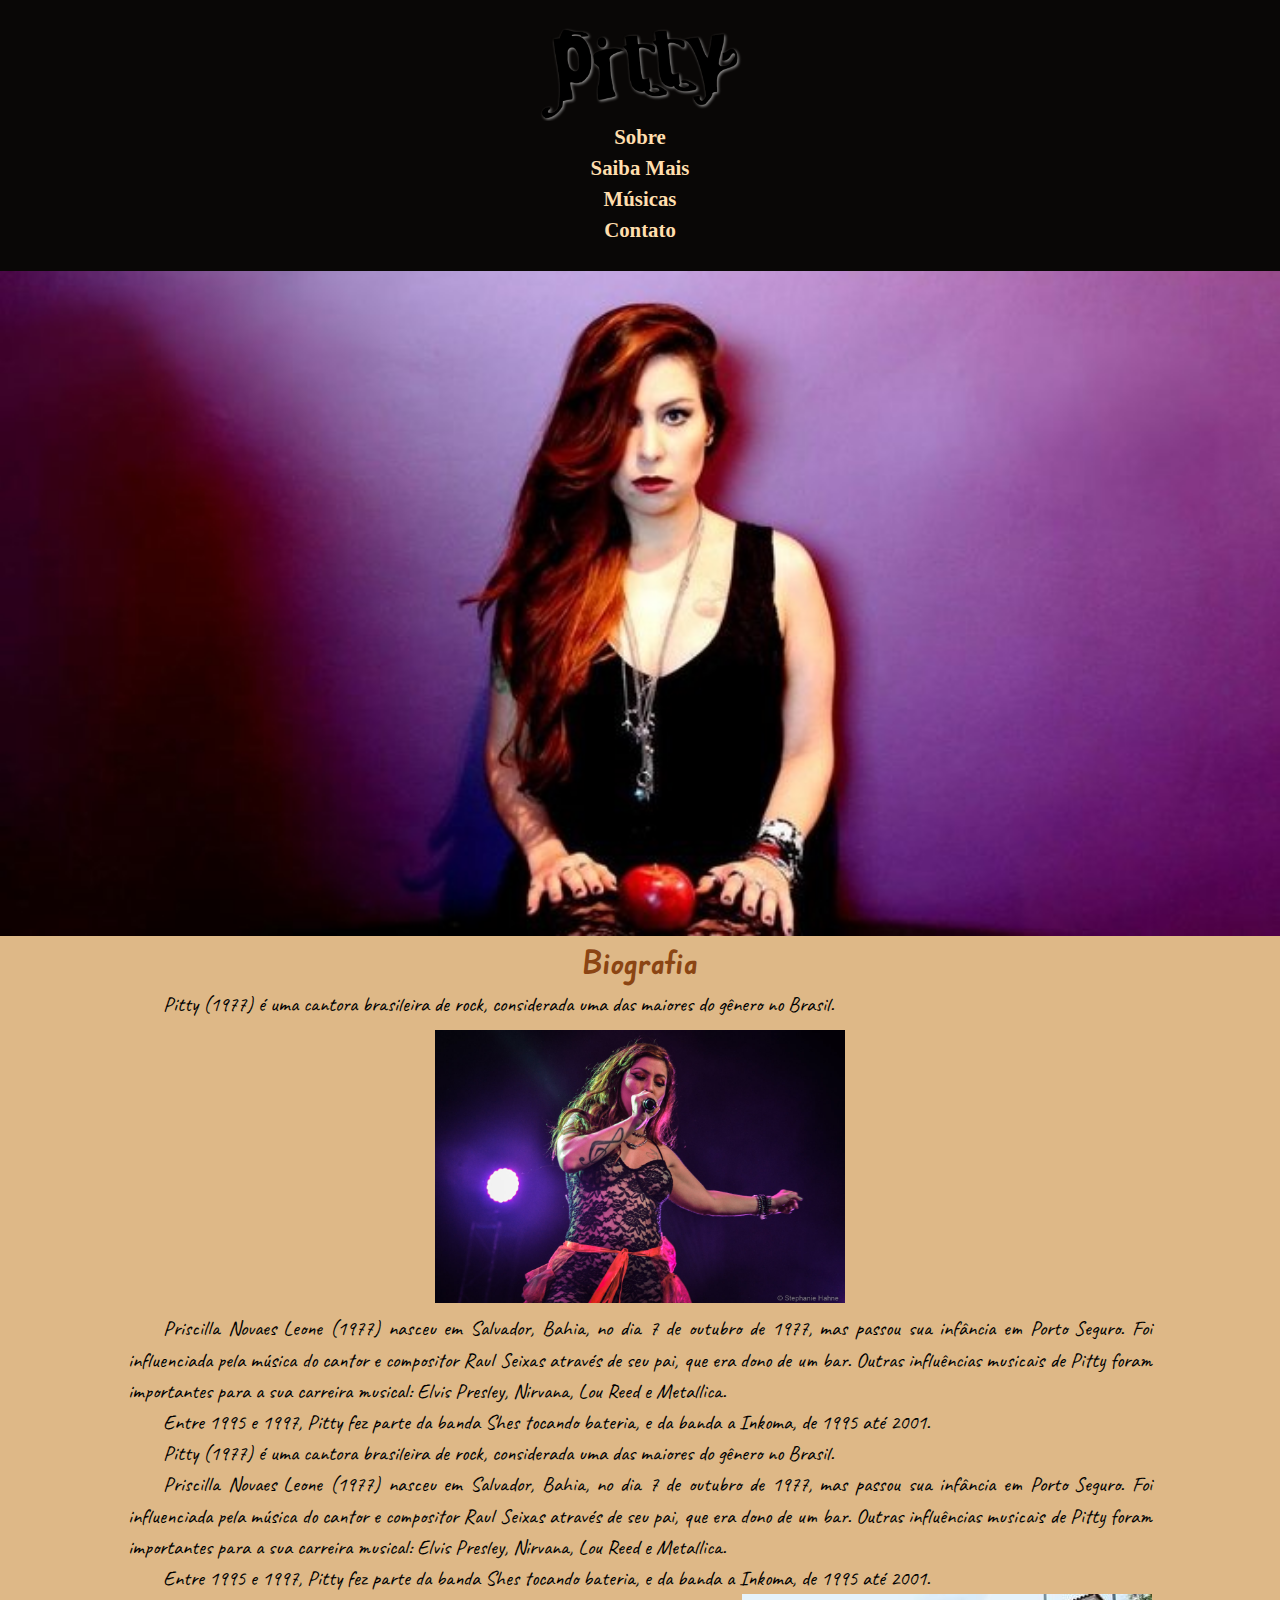
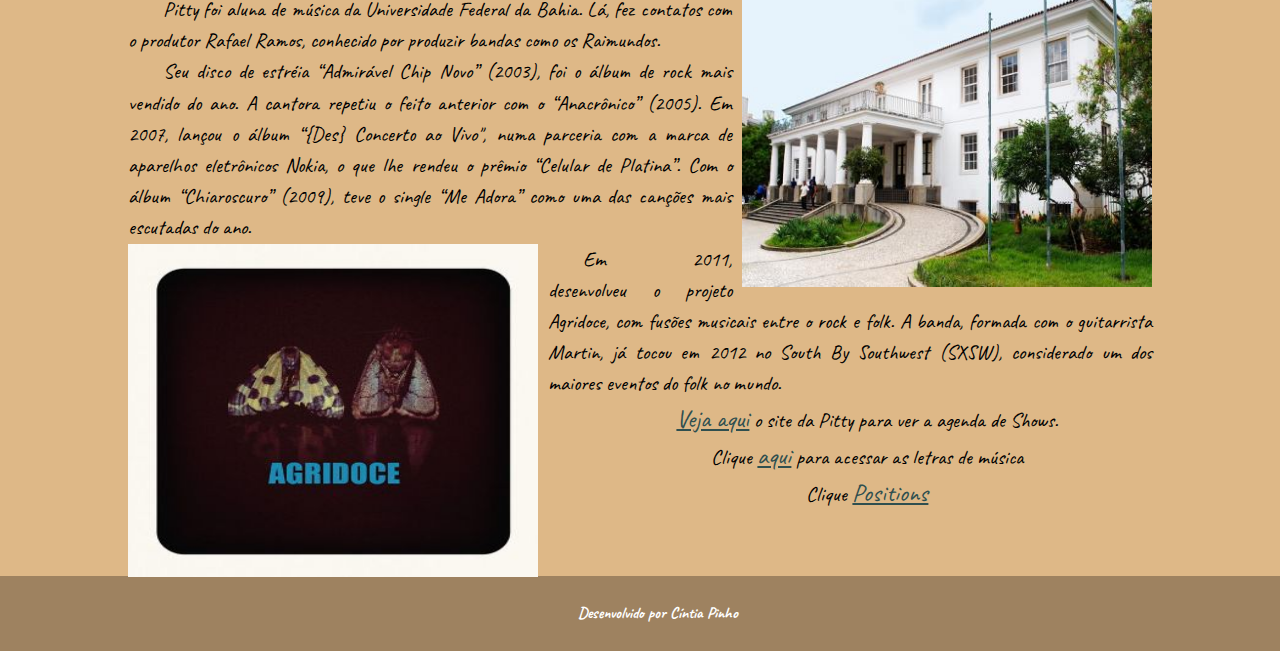
==== commit 6ae084b6: "alteração menu" ====
--- a/index.html
+++ b/index.html
@@ -9,10 +9,10 @@
         <title>Pitty- Biografia</title>
     </head>
     <body>
-        <header>
+        <header class="fixo">
             <div class="menu">
                 <div class="logo"> 
-                    <h1>Pitty- Biografia</h1>
+                    <img class="img_logo" src="img/logo.png" alt="">
                 </div>
                 <nav class="itens_menu">
                     <ul>                
@@ -22,11 +22,11 @@
                         <li><a href="contato.html">Contato</a></li>
                     </ul>
                 </nav>  
-            </div>                   
-            <figure>
-                <img class="img_topo" src="img/pitty1.jpg" alt="imagem da Pitty com fundo roxo">
-            </figure>
+            </div>  
         </header>
+        <figure class="banner">
+            <img class="img_topo" src="img/pitty1.jpg" alt="imagem da Pitty com fundo roxo">
+        </figure>
         <div class="container">
             <section id="sobre">
                 <h1>Biografia</h1>
--- a/css/estilo.css
+++ b/css/estilo.css
@@ -3,12 +3,23 @@
     scroll-behavior: smooth;
 }
 
-
-
-.menu{
-    background-color: rgba(9, 7, 6, 0.3);       
-    padding: 2%;
-}
+body{
+    background-color: #DEB887;
+}
+
+header{
+    background-color: rgba(9, 7, 6);       
+    padding: 2%;   
+    
+}
+
+.fixo{
+    position: fixed;
+    top: 0;
+    left: 0;
+    right: 0;
+}
+
 
 .itens_menu{
     text-align: center;
@@ -42,15 +53,53 @@
     color: #FFDEAD ;
 }
 
-body{
-    background-color: #DEB887;
-}
-
 figure{
 
-    text-align: center;
-    
-
+    text-align: center;   
+
+}
+
+
+.logo{
+    text-align: center;
+}
+
+.img_topo{
+    width: 100%;
+    
+}
+
+.img_logo{
+    width: 20%;
+}
+
+.img_corpo{
+    width: 40%;
+    margin-top: 1%;
+    margin-bottom: 1%;
+}
+
+.banner{
+
+    margin-top: 20%;
+}
+
+.container{
+    width: 80%;
+    margin: auto;
+}
+
+.img_direito{
+    float: right;
+    width: 40%;
+    padding-left: 1%;
+}
+
+.img_esquerdo{
+    float: left;
+    width: 40%;
+    height: 37%;
+    padding-right: 1%;
 }
 
 h1{
@@ -60,38 +109,6 @@
     padding-bottom: 1%;
     font-weight: bold;
     font-family: 'Edu NSW ACT Foundation', cursive;
-}
-
-.img_topo{
-    width: 100%;
-    
-}
-
-.img_corpo{
-    width: 40%;
-    margin-top: 1%;
-    margin-bottom: 1%;
-}
-
-.container{
-    width: 80%;
-    margin: auto;
-}
-
-.img_direito{
-    float: right;
-    width: 40%;
-    padding-left: 1%;
-}
-
-.img_esquerdo{
-    float: left;
-    width: 40%;
-    height: 37%;
-    padding-right: 1%;
-}
-
-h1{
     text-align: center;
 }
 
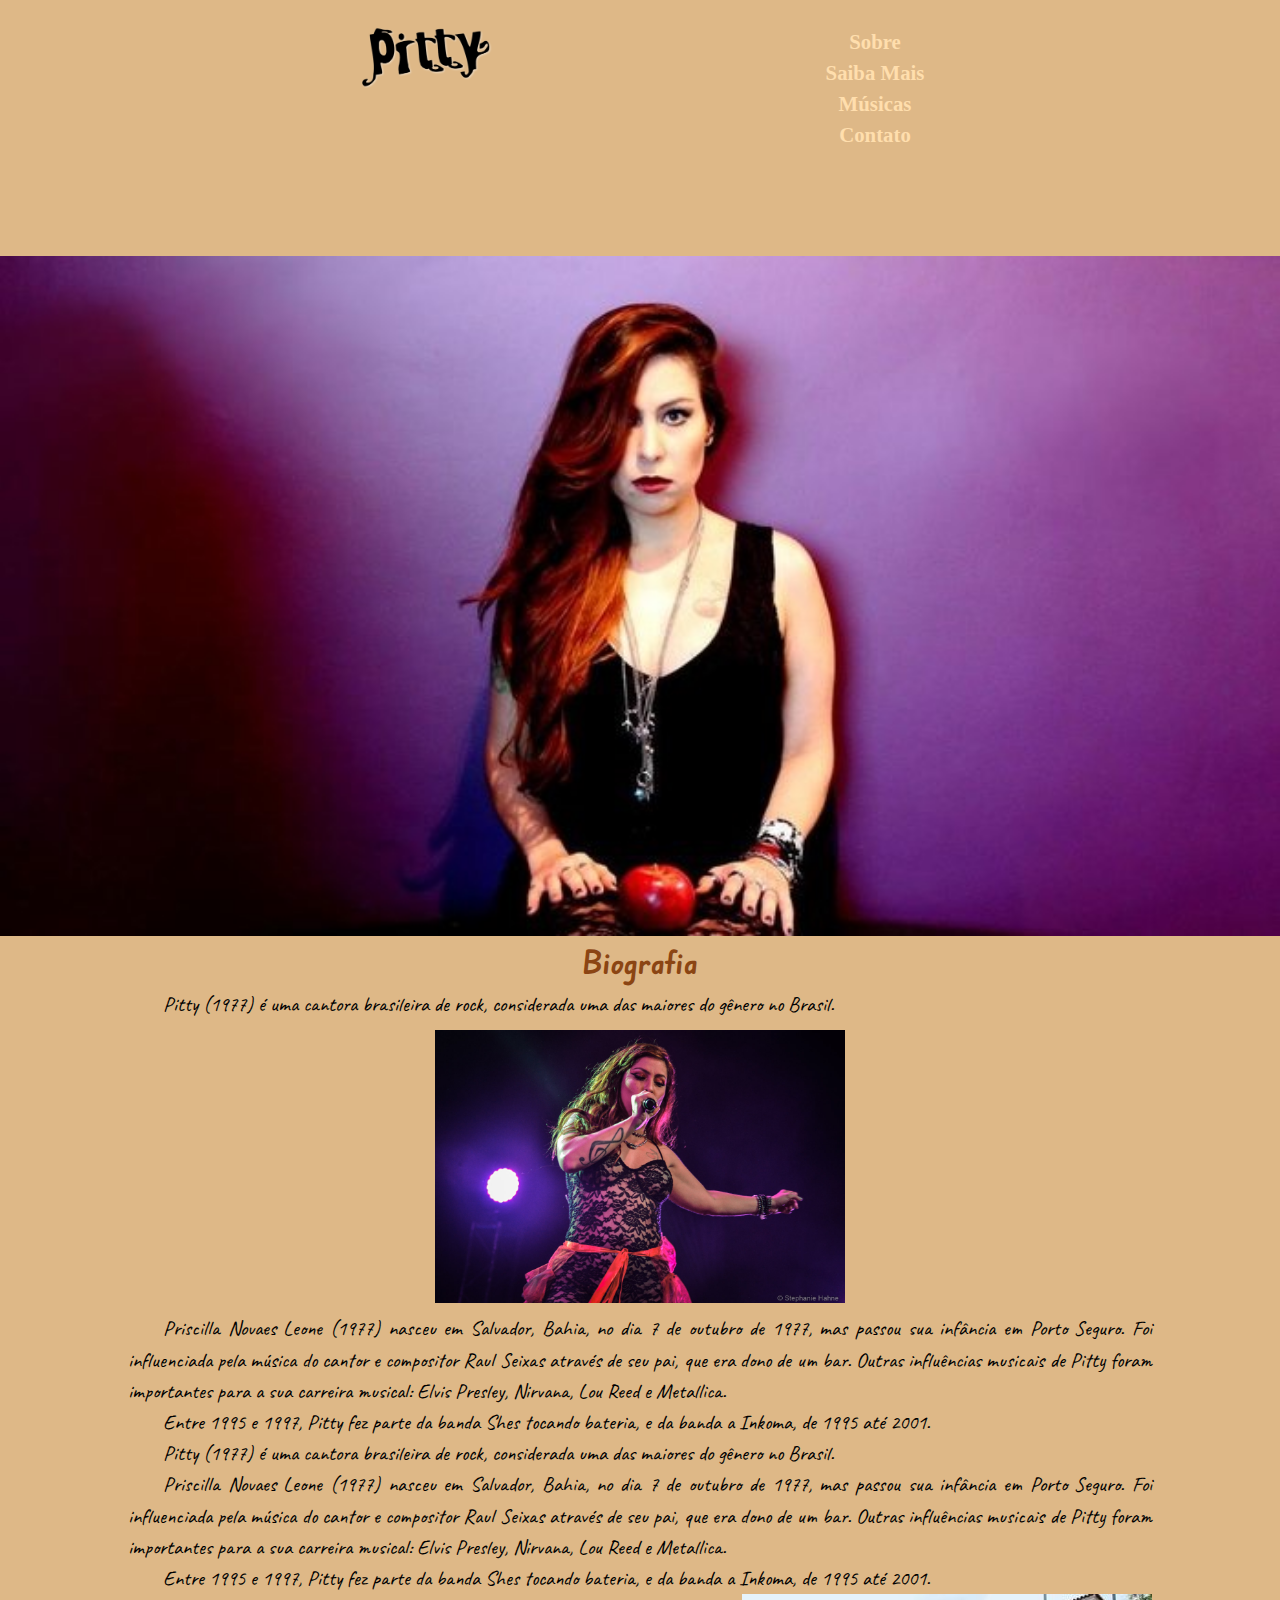
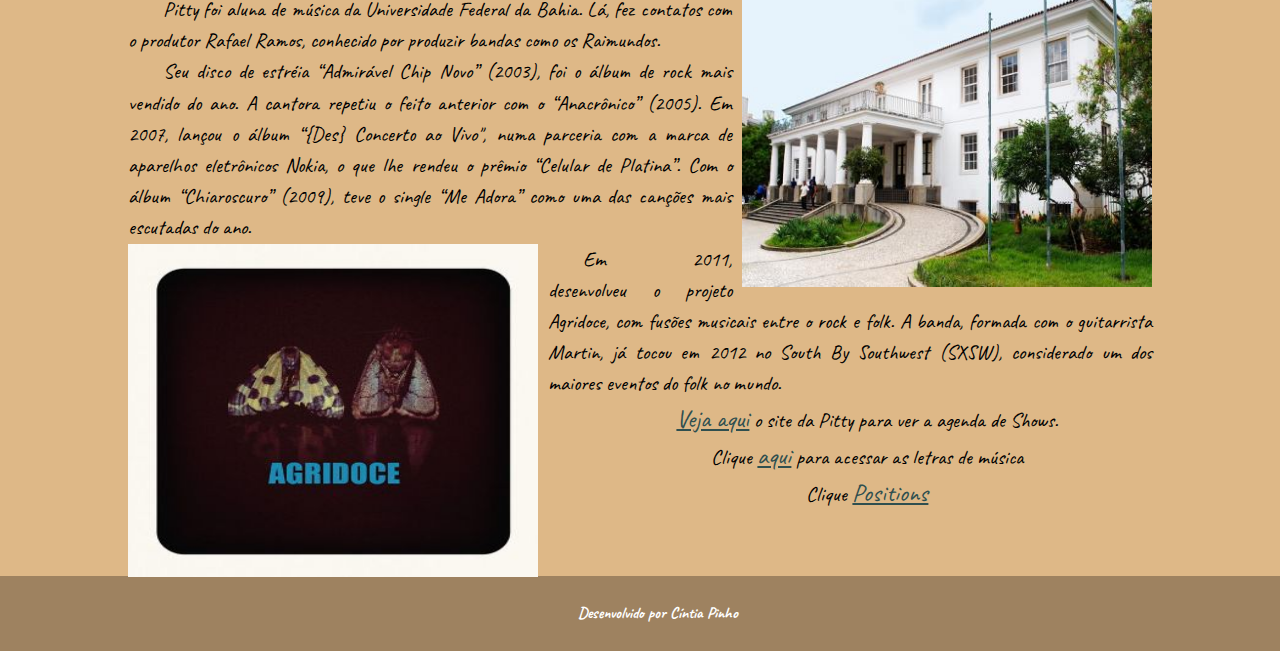
==== commit 4537c934: "mediatelasgrandes_alteracaohtml" ====
--- a/index.html
+++ b/index.html
@@ -9,8 +9,7 @@
         <title>Pitty- Biografia</title>
     </head>
     <body>
-        <header class="fixo">
-            <div class="menu">
+        <header class="fixo">            
                 <div class="logo"> 
                     <img class="img_logo" src="img/logo.png" alt="">
                 </div>
@@ -21,8 +20,7 @@
                         <li><a href="tabela.html">Músicas</a></li>
                         <li><a href="contato.html">Contato</a></li>
                     </ul>
-                </nav>  
-            </div>  
+                </nav> 
         </header>
         <figure class="banner">
             <img class="img_topo" src="img/pitty1.jpg" alt="imagem da Pitty com fundo roxo">
--- a/css/estilo.css
+++ b/css/estilo.css
@@ -10,7 +10,8 @@
 header{
     background-color: rgba(9, 7, 6);       
     padding: 2%;   
-    
+    display: flex;
+    flex-direction: column;    
 }
 
 .fixo{
@@ -271,8 +272,8 @@
     font-weight: bolder;
   }
 
-  
-  @media screen and (max-width: 400px) {
+  /* Aplicar alterações quando a tela for menor que 600 */
+  @media screen and (max-width: 600px) {
 
     .col-25, .col-75, input[type=submit]{
             width: 100%;
@@ -285,4 +286,14 @@
     }
    
     
-  }+  }
+
+  @media screen and (min-width: 800px) {
+
+    header{
+        background-color: #DEB887;
+        flex-direction: row;
+    }
+    
+  }
+
